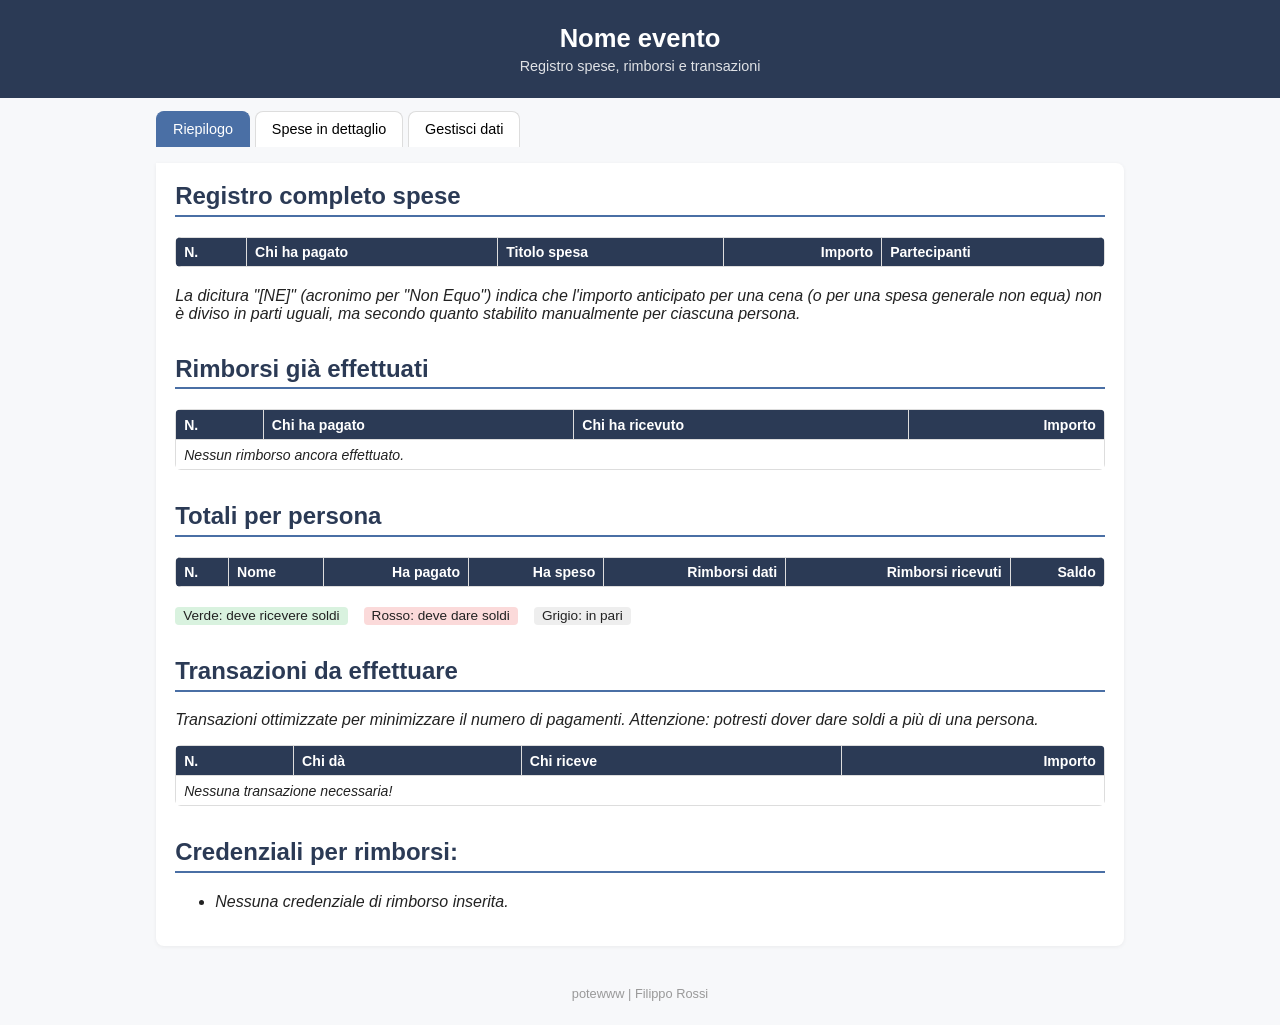
==== template/index.html @ c22005c2 "Add files via upload" ====
<!DOCTYPE html>
<html lang="it">
<head>
<meta charset="UTF-8">
<meta name="viewport" content="width=device-width, initial-scale=1.0">
<title>Rimborsi</title>
  <meta property="og:type" content="website">
  <meta property="og:title" content="Rimborsi">
  <meta property="og:description" content="Registro spese, rimborsi e transazioni">
  <meta property="og:image" content="https://potewww.github.io/potesplit/img/logo.png">
  <meta name="twitter:card" content="summary">
  <meta name="twitter:title" content="Rimborsi">
  <meta name="twitter:description" content="Registro spese, rimborsi e transazioni">
  <link rel="icon" type="image/png" href="https://potewww.github.io/potesplit/img/logo.png">
<link rel="stylesheet" href="css/style.css">
</head>
<body>

<header class="page-header">
  <h1 id="page-title">Rimborsi</h1>
  <p>Registro spese, rimborsi e transazioni</p>
</header>

<nav class="tabs">
  <a class="tab-btn-home" id="btn-home-link" href="#" title="Torna alla home">🏠</a>
  <button class="tab-btn active" data-tab="tab-riepilogo">Riepilogo</button>
  <button class="tab-btn" data-tab="tab-dettaglio">Spese in dettaglio</button>
  <button class="tab-btn" data-tab="tab-gestisci">Gestisci dati</button>
</nav>

<main>

  <!-- ===================== TAB RIEPILOGO ===================== -->
  <section id="tab-riepilogo" class="tab-panel active">

    <h2>Registro completo spese</h2>
    <div class="table-wrap">
    <table id="tbl-registro">
      <thead><tr><th>N.</th><th>Chi ha pagato</th><th>Titolo spesa</th><th class="num">Importo</th><th>Partecipanti</th></tr></thead>
      <tbody></tbody>
    </table>
    </div>
    <p><em>La dicitura "[NE]" (acronimo per "Non Equo") indica che l'importo anticipato per una cena (o per una spesa generale non equa) non è diviso in parti uguali, ma secondo quanto stabilito manualmente per ciascuna persona.</em></p>

    <h2>Rimborsi già effettuati</h2>
    <div class="table-wrap">
    <table id="tbl-rimborsi">
      <thead><tr><th>N.</th><th>Chi ha pagato</th><th>Chi ha ricevuto</th><th class="num">Importo</th></tr></thead>
      <tbody></tbody>
    </table>
    </div>

    <h2>Totali per persona</h2>
    <div class="table-wrap">
    <table id="tbl-totali">
      <thead><tr><th>N.</th><th>Nome</th><th class="num">Ha pagato</th><th class="num">Ha speso</th><th class="num">Rimborsi dati</th><th class="num">Rimborsi ricevuti</th><th class="num">Saldo</th></tr></thead>
      <tbody></tbody>
    </table>
    </div>
    <div class="legend">
      <span class="row-green">Verde: deve ricevere soldi</span>
      <span class="row-red">Rosso: deve dare soldi</span>
      <span class="row-gray">Grigio: in pari</span>
    </div>

    <h2>Transazioni da effettuare</h2>
    <p><em>Transazioni ottimizzate per minimizzare il numero di pagamenti. Attenzione: potresti dover dare soldi a più di una persona.</em></p>
    <div class="table-wrap">
    <table id="tbl-transazioni">
      <thead><tr><th>N.</th><th>Chi dà</th><th>Chi riceve</th><th class="num">Importo</th></tr></thead>
      <tbody></tbody>
    </table>
    </div>

    <h2>Credenziali per rimborsi:</h2>
    <ul id="credenziali-list"></ul>
  </section>

  <!-- ===================== TAB CENE ===================== -->
  <section id="tab-dettaglio" class="tab-panel">
    <h2>Spese in dettaglio</h2>
    <p><em>Se una spesa non è divisibile esattamente (es. dividendo per 3), gli importi vengono arrotondati per difetto al centesimo e i centesimi restanti assegnati a chi, al momento del calcolo, sta spendendo di meno: è normale che due persone con la stessa spesa "sulla carta" abbiano un centesimo di differenza. Se il totale anticipato per una spesa/cena non coincide con il dovuto calcolato, la differenza viene ridistribuita automaticamente (solata se si è pagato di più, controsolata se si è pagato di meno).</em></p>

    <h3>Cene</h3>
    <div id="cene-container"></div>

    <h3>Altre spese (equa e non equa)</h3>
    <div id="spese-dettaglio-container"></div>
  </section>

  <!-- ===================== TAB GESTISCI ===================== -->
  <section id="tab-gestisci" class="tab-panel">
    <h2>Gestisci dati</h2>
    <div class="warning-banner" id="config-warning" style="display:none">
      ⚠️ <strong>js/config.js</strong> non è ancora stato configurato con il tuo username e nome del repository GitHub: finché resta così, nessun salvataggio funzionerà. Vedi il README.
    </div>

    <div class="token-box collapsed" id="token-box">
      <div class="token-box-header" id="token-box-toggle">
        <strong>⚙️ Token GitHub</strong>
        <button class="btn-gear btn-arrow" type="button" aria-label="Mostra/nascondi">▶</button>
      </div>
      <div class="token-box-body">
        <p>
  Istruzioni amministratore:
  <br>Accedere su GitHub → Settings → Developer settings → Personal access tokens (fine-grained, con permesso "Contents: Read and write" sul repo). Il token resta salvato solo in questo browser (non su GitHub Pages, non visibile ad altri visitatori) e rimane impostato anche se chiudi la pagina o il browser, finché non lo rimuovi.
  Oppure più velocemente, cliccando al seguente link <a href="https://github.com/settings/personal-access-tokens/new" target="_blank" rel="noopener">GeneraToken</a>, si viene reindirizzati al sito per creare il token.
</p>

<p>
  Istruzioni utenti:
  <br>Inserire nello spazio sottostante il token fornito dall'amministratore. Una volta fatto, chiudere il menù a tendina e non modificare più il campo.
</p>
        <div class="token-input-row">
          <input type="password" id="gh-token" placeholder="github_pat_xxxxxxxxxxxxxxxxxxxx">
          <button class="btn-icon" type="button" id="btn-toggle-token" title="Mostra/nascondi token">👁</button>
          <button class="btn-icon" type="button" id="btn-copy-token" title="Copia token">📋</button>
        </div>
        <div style="display:flex; gap:.5rem; flex-wrap:wrap;">
          <button class="btn-secondary" id="btn-save-token" type="button">Salva token (permanente)</button>
          <button class="btn-icon delete" id="btn-clear-token" type="button">Rimuovi token</button>
        </div>
        <div class="status" id="status-token"></div>
      </div>
    </div>

    <div class="collapsible-section collapsed" id="sec-persona">
      <div class="collapsible-header" data-toggle="sec-persona">
        <strong>👤 Aggiungi persona</strong>
        <button class="btn-gear btn-arrow" type="button" aria-label="Mostra/nascondi">▶</button>
      </div>
      <div class="collapsible-body">
        <form class="admin-form" id="f-persona-form">
          <label>Quante persone vuoi aggiungere?</label>
          <select id="f-persona-quante">
            <option value="1" selected>1</option>
            <option value="2">2</option>
            <option value="3">3</option>
            <option value="4">4</option>
            <option value="5">5</option>
            <option value="6">6</option>
            <option value="7">7</option>
            <option value="8">8</option>
            <option value="9">9</option>
            <option value="10">10</option>
          </select>
          <label>Nome e cognome</label>
          <div id="f-persona-nomi-container"></div>
          <button class="btn-primary" type="submit">Aggiungi persona/e</button>
          <div class="status" id="status-persona"></div>
        </form>
      </div>
    </div>

    <h4>Persone esistenti</h4>
    <div class="list-box" id="lista-persone"></div>

    <div class="collapsible-section collapsed" id="sec-spesa">
      <div class="collapsible-header" data-toggle="sec-spesa">
        <strong>🛒 Aggiungi spesa</strong>
        <button class="btn-gear btn-arrow" type="button" aria-label="Mostra/nascondi">▶</button>
      </div>
      <div class="collapsible-body">
        <form class="admin-form" id="f-spesa-form">
          <label>Titolo spesa</label>
          <input type="text" id="f-spesa-titolo" placeholder="Es. Spesa bibite" required>

          <label>Partecipanti alla spesa (spunta chi partecipa — di default sono tutte spuntate)</label>
          <div id="f-spesa-partecipanti"></div>

          <label>Metodo di divisione</label>
          <div style="display:flex; gap:1.2rem; flex-wrap:wrap;">
            <label class="chk"><input type="radio" name="f-spesa-modo" id="f-spesa-modo-equa" value="equa" checked> Divisione equa tra i partecipanti</label>
            <label class="chk"><input type="radio" name="f-spesa-modo" id="f-spesa-modo-nonequa" value="nonequa"> Divisione non equa (quote personalizzate)</label>
          </div>

          <div id="f-spesa-quote-box" style="display:none">
            <label>Quota dovuta da ciascun partecipante selezionato (€)</label>
            <div id="f-spesa-quote-righe"></div>
            <div class="status" id="status-spesa-quote-tot"></div>
          </div>

          <label>Chi ha anticipato i soldi (spunta chi ha pagato — di default nessuno è spuntato)</label>
          <div id="f-spesa-pagatori-check"></div>
          <div id="f-spesa-pagatori-righe"></div>
          <div class="status" id="status-spesa-pagatori-tot"></div>

          <button class="btn-primary" type="submit" id="btn-spesa-submit">Aggiungi spesa</button>
          <button class="btn-secondary" type="button" id="btn-spesa-annulla" style="display:none">Annulla modifica</button>
          <div class="status" id="status-spesa"></div>
        </form>
      </div>
    </div>

    <h4>Spese esistenti</h4>
    <div class="list-box" id="lista-spese"></div>

    <div class="collapsible-section collapsed" id="sec-rimborso">
      <div class="collapsible-header" data-toggle="sec-rimborso">
        <strong>💸 Aggiungi rimborso</strong>
        <button class="btn-gear btn-arrow" type="button" aria-label="Mostra/nascondi">▶</button>
      </div>
      <div class="collapsible-body">
        <form class="admin-form" id="f-rimborso-form">
          <label>Chi dà (ha rimborsato)</label>
          <select class="persona-select" id="f-rimb-da"></select>
          <label>Chi riceve</label>
          <select class="persona-select" id="f-rimb-a"></select>
          <label>Importo (€)</label>
          <input type="number" step="0.01" min="0.01" id="f-rimb-importo" required>
          <button class="btn-primary" type="submit" id="btn-rimborso-submit">Aggiungi rimborso</button>
          <button class="btn-secondary" type="button" id="btn-rimborso-annulla" style="display:none">Annulla modifica</button>
          <div class="status" id="status-rimborso"></div>
        </form>
      </div>
    </div>

    <h4>Rimborsi esistenti</h4>
    <div class="list-box" id="lista-rimborsi"></div>

    <div class="collapsible-section collapsed" id="sec-cena">
      <div class="collapsible-header" data-toggle="sec-cena">
        <strong>🍲 Aggiungi cena</strong>
        <button class="btn-gear btn-arrow" type="button" aria-label="Mostra/nascondi">▶</button>
      </div>
      <div class="collapsible-body">
        <form class="admin-form" id="f-cena-form">
          <label>Titolo cena</label>
          <input type="text" id="f-cena-titolo" placeholder="Es. Cena di Natale" required>

          <label>Persone alla cena (spunta chi partecipa — di default sono tutte spuntate)</label>
          <div id="cena-persone-checkboxes"></div>

          <label>Sconti per categoria (%)</label>
          <div class="sconti-grid" id="sconti-grid-container"></div>

          <div class="cena-persone-details collapsed" id="cena-persone-details">
            <div class="cena-persone-details-header" id="cena-persone-details-toggle">
              <strong>Spese individuali per persona (voci consumate)</strong>
              <button class="btn-gear btn-arrow" type="button" aria-label="Mostra/nascondi spese individuali">▶</button>
            </div>
            <div class="cena-persone-details-body">
              <div id="cena-persone-rows"></div>
            </div>
          </div>

          <label>Spese condivise (piatti/bevande in comune, coperto, ecc.)</label>
          <p><em>Se non selezioni nessun partecipante per una spesa condivisa, viene considerata per tutti i partecipanti alla cena.</em></p>
          <div id="cena-spese-rows"></div>
          <button class="btn-secondary" type="button" id="btn-add-cena-spesa">+ Aggiungi spesa condivisa</button>

          <label>Chi ha anticipato i soldi per questa cena (spunta chi ha pagato — di default nessuno è spuntato)</label>
          <p><em>Non è detto che chi anticipa i soldi debba anche partecipare alla cena: la spesa viene comunque divisa esclusivamente tra i partecipanti selezionati sopra.</em></p>
          <div id="cena-pagatori-check"></div>
          <div id="cena-pagatori-righe"></div>
          <div class="status" id="status-cena-pagatori-tot"></div>

          <button class="btn-primary" type="submit" id="btn-cena-submit">Salva cena</button>
          <button class="btn-secondary" type="button" id="btn-cena-annulla" style="display:none">Annulla modifica</button>
          <div class="status" id="status-cena"></div>
        </form>
      </div>
    </div>

    <h4>Cene esistenti</h4>
    <div class="list-box" id="lista-cene"></div>

    <div class="collapsible-section collapsed" id="sec-credenziale">
      <div class="collapsible-header" data-toggle="sec-credenziale">
        <strong>📝 Aggiungi/modifica credenziali rimborso</strong>
        <button class="btn-gear btn-arrow" type="button" aria-label="Mostra/nascondi">▶</button>
      </div>
      <div class="collapsible-body">
        <p><em>Per ogni persona puoi salvare un link PayPal oppure un IBAN + nome intestatario,
          da mostrare nella pagina Riepilogo a chi deve farle un rimborso.</em></p>
        <form class="admin-form" id="f-credenziale-form">
          <label>Persona</label>
          <select class="persona-select" id="f-cred-persona"></select>

          <label>Tipo di credenziale</label>
          <select id="f-cred-tipo">
            <option value="paypal">Link PayPal</option>
            <option value="iban">IBAN + Intestatario</option>
          </select>

          <div id="f-cred-campi-paypal">
            <label>Link PayPal</label>
            <input type="text" id="f-cred-paypal" placeholder="https://www.paypal.me/tuonome">
          </div>

          <div id="f-cred-campi-iban" style="display:none">
            <label>IBAN</label>
            <input type="text" id="f-cred-iban" placeholder="IT00X0000000000000000000000">
            <label>Nome intestatario</label>
            <input type="text" id="f-cred-intestatario" placeholder="Es. Mario Rossi">
          </div>

          <button class="btn-primary" type="submit" id="btn-cred-submit">Salva credenziali</button>
          <button class="btn-secondary" type="button" id="btn-cred-annulla" style="display:none">Annulla modifica</button>
          <div class="status" id="status-cred"></div>
        </form>
      </div>
    </div>

    <h4>Credenziali esistenti</h4>
    <div class="list-box" id="lista-credenziali"></div>
  </section>

</main>

<footer><a href="https://potewww.github.io/home.html">potewww | Filippo Rossi</a></footer>

<script src="js/config.js"></script>
<script src="js/calc.js"></script>
<script src="js/github.js"></script>
<script src="js/app.js"></script>
</body>
</html>
---- template/css/style.css ----
:root {
  --header: #2b3a55;   /* blu scuro */
  --accent: #4a6fa5;   /* blu principale */
  --green: #d9f2df;
  --red: #fbdada;
  --gray: #eee;
  --disc: #c0392b;
  --orig: #888;
  --border: #ddd;
}
* { box-sizing: border-box; }
body {
  font-family: -apple-system, "Segoe UI", Roboto, sans-serif;
  margin: 0; background: #f7f8fa; color: #222;
}
header.page-header {
  background: var(--header); color: white; padding: 1.5rem 1rem; text-align: center;
}
header.page-header h1 { margin: 0 0 .3rem; font-size: 1.6rem; }
header.page-header p { margin: 0; opacity: .85; font-size: .9rem; }

nav.tabs {
  display: flex; flex-wrap: wrap; gap: .3rem; padding: .8rem 1rem 0; max-width: 1000px; margin: 0 auto;
}
.tab-btn {
  background: white; border: 1px solid var(--border); border-bottom: none;
  padding: .6rem 1rem; cursor: pointer; border-radius: 8px 8px 0 0; font-size: .9rem;
}
.tab-btn.active { background: var(--accent); color: white; border-color: var(--accent); }

.tab-btn-home {
  background: white; border: 1px solid var(--border); border-bottom: none;
  border-radius: 8px 8px 0 0; width: 2.4rem; height: 2.4rem;
  display: flex; align-items: center; justify-content: center;
  font-size: 1.1rem; text-decoration: none; flex-shrink: 0;
}
.tab-btn-home:hover { background: var(--accent); }

main { max-width: 1000px; margin: 0 auto; padding: 1rem; }
.tab-panel { display: none; background: white; padding: 1.2rem; border-radius: 0 8px 8px 8px; box-shadow: 0 1px 4px rgba(0,0,0,.06); }
.tab-panel.active { display: block; }

h2 { color: var(--header); border-bottom: 2px solid var(--accent); padding-bottom: .3rem; margin-top: 2rem;}
h2:first-child { margin-top: 0; }
h3 { color: var(--accent); margin-top: 1.5rem; }
h4 { margin-bottom: .3rem; }
h5 { margin: .8rem 0 .3rem; color: #555; }

table { width: 100%; border-collapse: collapse; margin: .6rem 0 1.2rem; font-size: .88rem; }
table th, table td { border: 1px solid var(--border); padding: .4rem .5rem; text-align: left; }
table th { background: var(--header); color: white; }
td.num, th.num { text-align: right; }
.row-red { background: var(--red); }
.row-green { background: var(--green); }
.row-gray { background: var(--gray); }
.row-stripe { background: #f0f4f9; }
.tot-row, .tot-cell { background: #eef2f7; font-weight: bold; }

.disc { color: var(--disc); font-weight: 600; }
.orig { color: var(--orig); font-size: .85em; }

.legend { display: flex; gap: 1rem; flex-wrap: wrap; margin: .6rem 0; font-size: .85rem; }
.legend span { padding: .1rem .5rem; border-radius: 4px; }

details.cena-block { border: 1px solid var(--border); border-radius: 8px; margin-bottom: .8rem; padding: .5rem 1rem; }
details.cena-block summary { cursor: pointer; font-weight: bold; font-size: 1.05rem; color: var(--header); padding: .4rem 0; }
.sconti-info { font-size: .85rem; color: #555; }

.evento-solata { font-size: .85rem; padding: .5rem .7rem; border-radius: 6px; margin: .4rem 0 .8rem; }
.evento-solata.tipo-solata { background: #fff3cd; color: #7a5b00; }
.evento-solata.tipo-controsolata { background: #e6eefb; color: #1e3a6f; }
.evento-solata.tipo-nessuna { background: #eee; color: #666; font-style: italic; }

.cena-table th, .cena-table td { font-size: .82rem; }

form.admin-form { display: flex; flex-direction: column; gap: .6rem; margin-bottom: 1.5rem; }
form.admin-form label { font-size: .85rem; font-weight: 600; color: #333; }
form.admin-form input, form.admin-form select {
  padding: .5rem; border: 1px solid var(--border); border-radius: 6px; font-size: .9rem; width: 100%;
}
.persona-checkboxes, .cena-spesa-partecipanti { display: flex; flex-wrap: wrap; gap: .4rem .8rem; padding: .5rem; border: 1px solid var(--border); border-radius: 6px; max-height: 140px; overflow-y: auto; }
.sconti-grid { display: grid; grid-template-columns: repeat(auto-fill, minmax(90px, 1fr)); gap: .3rem; padding: .5rem; border: 1px solid var(--border); border-radius: 6px; align-items: end; }
.sconti-grid .cp-field label { font-weight: 600; }
.sconti-grid input { width: 100% !important; }
.chk { font-weight: normal !important; display: flex; align-items: center; gap: .3rem; font-size: .85rem !important; }
.chk input { width: auto !important; }

button.btn-primary {
  background: var(--accent); color: white; border: none; padding: .6rem 1.2rem;
  border-radius: 6px; cursor: pointer; font-size: .9rem; align-self: flex-start;
}
button.btn-primary:hover { background: var(--header); }
button.btn-remove-row { background: #e74c3c; color: white; border: none; border-radius: 4px; padding: .3rem .5rem; cursor: pointer; }
button.btn-secondary { background: white; border: 1px solid var(--accent); color: var(--accent); padding: .4rem .8rem; border-radius: 6px; cursor: pointer; align-self: flex-start; }

.status { font-size: .85rem; padding: .4rem; border-radius: 4px; min-height: 1.2rem; }
.status-ok { background: #d9f2df; color: #1e7a34; }
.status-error { background: #fbdada; color: #b02a2a; }

#cena-persone-checkboxes, #f-spesa-partecipanti, #f-spesa-pagatori-check, #cena-pagatori-check {
  display: flex; flex-wrap: wrap; gap: .4rem .8rem; padding: .5rem;
  border: 1px solid var(--border); border-radius: 6px; max-height: 160px; overflow-y: auto;
}

.cena-persone-details {
  border: 1px solid var(--border); border-radius: 8px; padding: .7rem .9rem; margin: 0;
}
.cena-persone-details-header {
  display: flex; align-items: center; justify-content: space-between; gap: .6rem; cursor: pointer;
}
.cena-persone-details-header strong { flex: 1; font-size: .85rem; color: var(--header); }
.cena-persone-details-body { margin-top: .8rem; display: flex; flex-direction: column; gap: .4rem; }
.cena-persone-details.collapsed .cena-persone-details-body { display: none; }
.cena-persone-details.collapsed .cena-persone-details-header { margin: 0; }

/* Freccia che ruota in base allo stato aperto/chiuso della sezione (funziona per
   qualunque contenitore che usi la classe .collapsed, non solo per le cene) */
.btn-arrow {
  transition: transform .18s ease;
  transform: rotate(90deg); /* aperta di default: freccia verso il basso */
}
.collapsed .btn-arrow {
  transform: rotate(0deg); /* chiusa: freccia punta a destra */
}

/* Sezioni estendibili generiche (Aggiungi spesa / spesa non equa / rimborso / cena, ecc.) */
.collapsible-section { border: 1px solid var(--border); border-radius: 8px; margin: 1.5rem 0; overflow: hidden; }
.collapsible-header {
  display: flex; align-items: center; justify-content: space-between; gap: .6rem;
  cursor: pointer; padding: .8rem 1rem; background: #f7f8fa;
}
.collapsible-header strong { font-size: 1rem; color: var(--accent); }
.collapsible-body { padding: 0 1rem 1rem; }
.collapsible-section.collapsed .collapsible-body { display: none; }
.collapsible-section.collapsed .collapsible-header { border-bottom: none; }

.cena-persona-row {
  border: 1px dashed var(--border); padding: .6rem; border-radius: 6px; margin-bottom: .4rem;
}
.cp-persona-titolo { font-weight: 700; color: var(--header); margin-bottom: .4rem; }
/* auto-fill (non auto-fit) + nessun elemento con grid-column:span dentro alla griglia:
   evita il bug per cui, a certe larghezze, un campo (es. "Antipasto") finiva da solo
   nell'ultima colonna disponibile e il campo successivo (es. "Primi") veniva spinto
   sulla riga sotto, sembrando "impilato" invece che affiancato. */
.cp-fields-grid {
  display: grid; grid-template-columns: repeat(auto-fill, minmax(90px, 1fr)); gap: .3rem;
  align-items: end;
}
.cena-spesa-row {
  display: grid; grid-template-columns: 2fr 1.3fr 1fr 1fr 2fr auto; gap: .3rem;
  align-items: end; border: 1px dashed var(--border); padding: .5rem; border-radius: 6px; margin-bottom: .4rem;
}
.cp-field { display: flex; flex-direction: column; gap: .15rem; }
.cp-field label { font-size: .68rem; font-weight: 600; color: #666; white-space: nowrap; overflow: hidden; text-overflow: ellipsis; }
.cp-field input, .cp-field select { width: 100%; padding: .3rem; border: 1px solid var(--border); border-radius: 5px; font-size: .82rem; }

/* righe della spesa non equa (persona + quota) */
.spesa-ne-row {
  display: grid; grid-template-columns: 1.4fr 1fr auto; gap: .4rem; align-items: center;
  padding: .4rem .5rem; border: 1px dashed var(--border); border-radius: 6px; margin-bottom: .3rem;
}
.spesa-ne-row label { font-size: .85rem; font-weight: normal; }
.spesa-ne-row input[type="number"] { width: 100%; }

.token-box { background: #fff8e6; border: 1px solid #e8d284; border-radius: 8px; padding: 1rem; margin-bottom: 1.5rem; }
.token-box input { width: 100%; padding: .5rem; margin: .5rem 0; border: 1px solid var(--border); border-radius: 6px; }

.token-input-row { display: flex; gap: .4rem; align-items: center; margin: .5rem 0; }
.token-input-row input { flex: 1; margin: 0 !important; }
.token-input-row .btn-icon { flex-shrink: 0; padding: .5rem .6rem; }

.token-box-header {
  display: flex; align-items: center; justify-content: space-between; gap: .6rem; cursor: pointer;
}
.token-box-header strong { flex: 1; }
.btn-gear {
  width: 34px; height: 34px; flex-shrink: 0; display: flex; align-items: center; justify-content: center;
  border: 1px solid var(--accent); background: white; color: var(--accent); border-radius: 6px;
  cursor: pointer; font-size: 1.05rem; padding: 0; line-height: 1;
}
.btn-gear:hover { background: var(--accent); color: white; }
.token-box-body { margin-top: .8rem; }
.token-box.collapsed .token-box-body { display: none; }
.token-box.collapsed .token-box-header { margin: 0; }

.list-box { margin-bottom: 1.5rem; border: 1px solid var(--border); border-radius: 8px; overflow: hidden; }
.list-row {
  display: flex; align-items: center; justify-content: space-between; gap: .6rem;
  padding: .5rem .7rem; border-bottom: 1px solid var(--border); font-size: .85rem; background: white;
}
.list-row:last-child { border-bottom: none; }
.list-row:nth-child(even) { background: #f8f9fb; }
.list-row .list-main { flex: 1; }
.list-row .list-sub { color: #888; font-size: .8rem; }
.list-row .list-actions { display: flex; gap: .4rem; flex-shrink: 0; }
.list-row.editing { background: #fff8e6; }
.btn-icon {
  border: 1px solid var(--border); background: white; border-radius: 5px; padding: .3rem .55rem;
  cursor: pointer; font-size: .8rem;
}
.btn-icon.edit { color: var(--accent); border-color: var(--accent); }
.btn-icon.delete { color: #c0392b; border-color: #c0392b; }
.btn-icon:hover { filter: brightness(0.95); }
.rename-box { display: flex; gap: .4rem; align-items: center; flex: 1; }
.rename-box input { flex: 1; padding: .3rem .5rem; border: 1px solid var(--border); border-radius: 5px; }
.empty-note { padding: .6rem .7rem; color: #999; font-size: .85rem; font-style: italic; }

.warning-banner {
  background: #fff3cd; border: 1px solid #e0b84a; color: #7a5b00;
  padding: .8rem 1rem; border-radius: 8px; margin-bottom: 1.2rem; font-size: .88rem;
}

.toast-box {
  position: fixed; top: 1rem; left: 50%; transform: translateX(-50%);
  z-index: 9999; display: flex; flex-direction: column; gap: .5rem;
  width: min(92vw, 420px); pointer-events: none;
}
.toast {
  padding: .7rem 1rem; border-radius: 8px; font-size: .88rem; box-shadow: 0 3px 10px rgba(0,0,0,.18);
  opacity: 0; transform: translateY(-12px); transition: opacity .25s, transform .25s; pointer-events: auto;
}
.toast.show { opacity: 1; transform: translateY(0); }
.toast-ok { background: #1e7a34; color: white; }
.toast-error { background: #b02a2a; color: white; }

.table-wrap { overflow-x: auto; -webkit-overflow-scrolling: touch; margin: .6rem 0 1.2rem; border-radius: 6px; }
.table-wrap table { margin: 0; }

/* ===================== RESPONSIVE / MOBILE ===================== */
@media (max-width: 680px) {
  html, body { overflow-x: hidden; }
  header.page-header { padding: 1.1rem .8rem; }
  header.page-header h1 { font-size: 1.25rem; }
  header.page-header p { font-size: .8rem; }

  nav.tabs { padding: .6rem .5rem 0; gap: .25rem; }
  .tab-btn { flex: 1 1 auto; padding: .5rem .4rem; font-size: .78rem; }

  main { padding: .6rem; }
  .tab-panel { padding: .8rem .7rem; }

  h2 { font-size: 1.05rem; margin-top: 1.4rem; }
  h3 { font-size: .98rem; }
  h4, h5 { font-size: .88rem; }

  table th, table td { padding: .32rem .4rem; font-size: .76rem; }
  .cena-table th, .cena-table td { font-size: .72rem; padding: .28rem .32rem; }

  .legend { font-size: .78rem; gap: .5rem; }

  details.cena-block { padding: .4rem .6rem; }
  details.cena-block summary { font-size: .92rem; }

  /* Tutti i form: input più grandi per evitare lo zoom automatico di iOS Safari */
  form.admin-form input, form.admin-form select, .sconti-grid input { font-size: 16px; }

  .list-row { flex-direction: column; align-items: stretch; gap: .5rem; }
  .list-row .list-actions { justify-content: flex-end; }
  .rename-box { flex-direction: column; align-items: stretch; }

  .cena-persona-row { padding: .4rem; }
  .cp-fields-grid { grid-template-columns: repeat(auto-fill, minmax(64px, 1fr)); gap: .25rem; }
  .cena-persona-row input, .cena-persona-row select { font-size: 16px; padding: .3rem; }

  .cena-spesa-row { grid-template-columns: 1fr !important; gap: .4rem; }
  .spesa-ne-row { grid-template-columns: 1fr !important; gap: .3rem; }

  .sconti-grid { grid-template-columns: repeat(auto-fit, minmax(90px, 1fr)); }
  .persona-checkboxes, .cena-spesa-partecipanti { max-height: 110px; }
  #cena-persone-checkboxes, #f-spesa-partecipanti, #f-spesa-pagatori-check, #cena-pagatori-check { max-height: 130px; }

  .token-box { padding: .8rem; font-size: .85rem; }

  .toast-box { top: .5rem; width: 94vw; }
}

footer { text-align: center; padding: 1.5rem; font-size: .8rem; color: #999; }
footer a { color: inherit; text-decoration: none; }
footer a:hover { text-decoration: underline; }
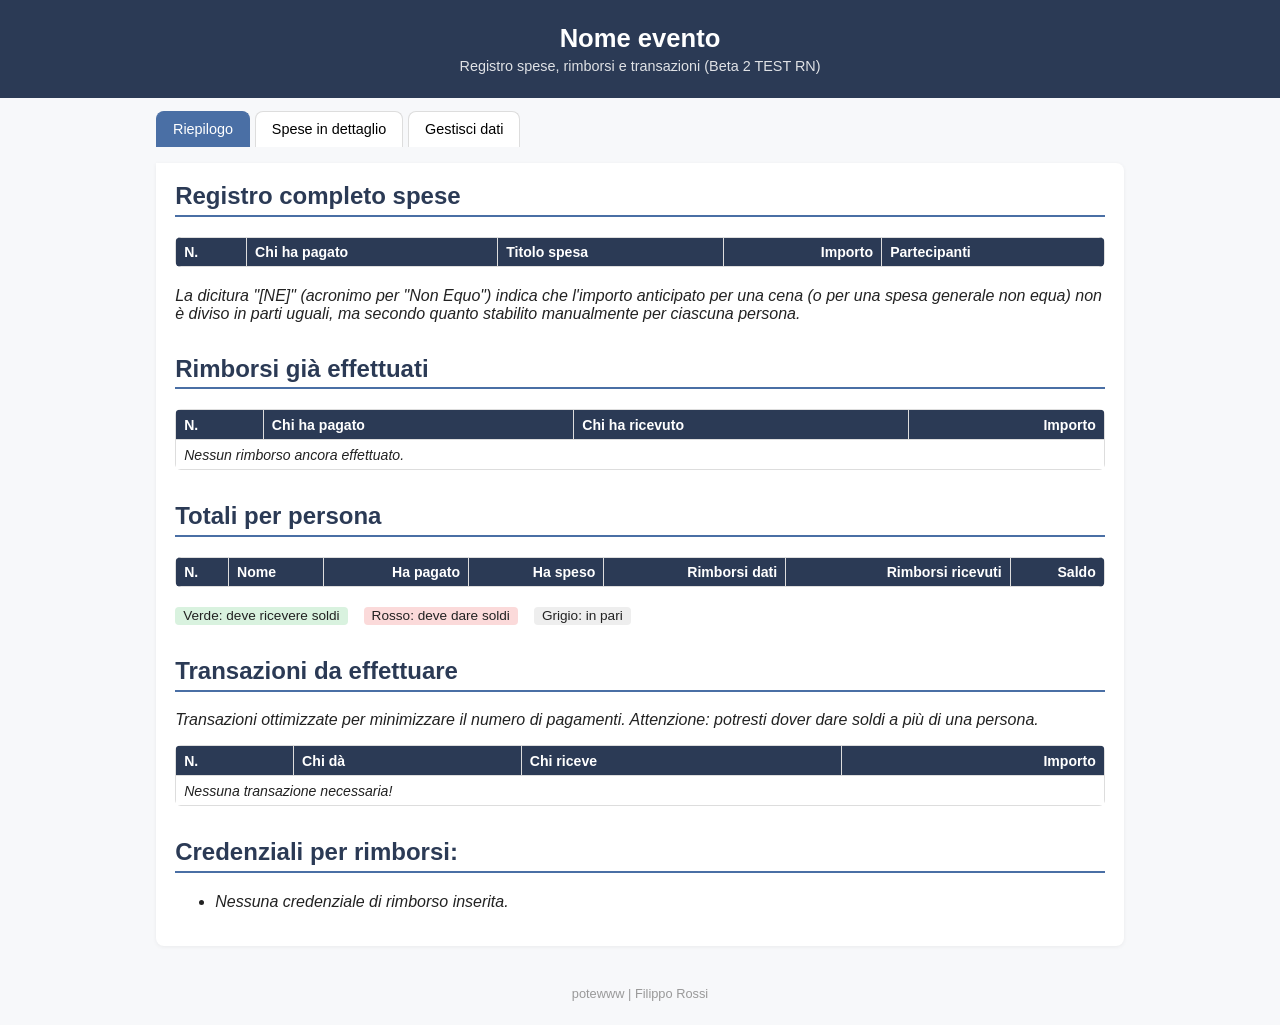
==== commit 0424e7ba: "bug sistemato in sezione spese condivise di una cena (push 2)" ====
--- a/template/index.html
+++ b/template/index.html
@@ -18,7 +18,7 @@
 
 <header class="page-header">
   <h1 id="page-title">Rimborsi</h1>
-  <p>Registro spese, rimborsi e transazioni</p>
+  <p>Registro spese, rimborsi e transazioni (Beta 2 TEST RN)</p>
 </header>
 
 <nav class="tabs">
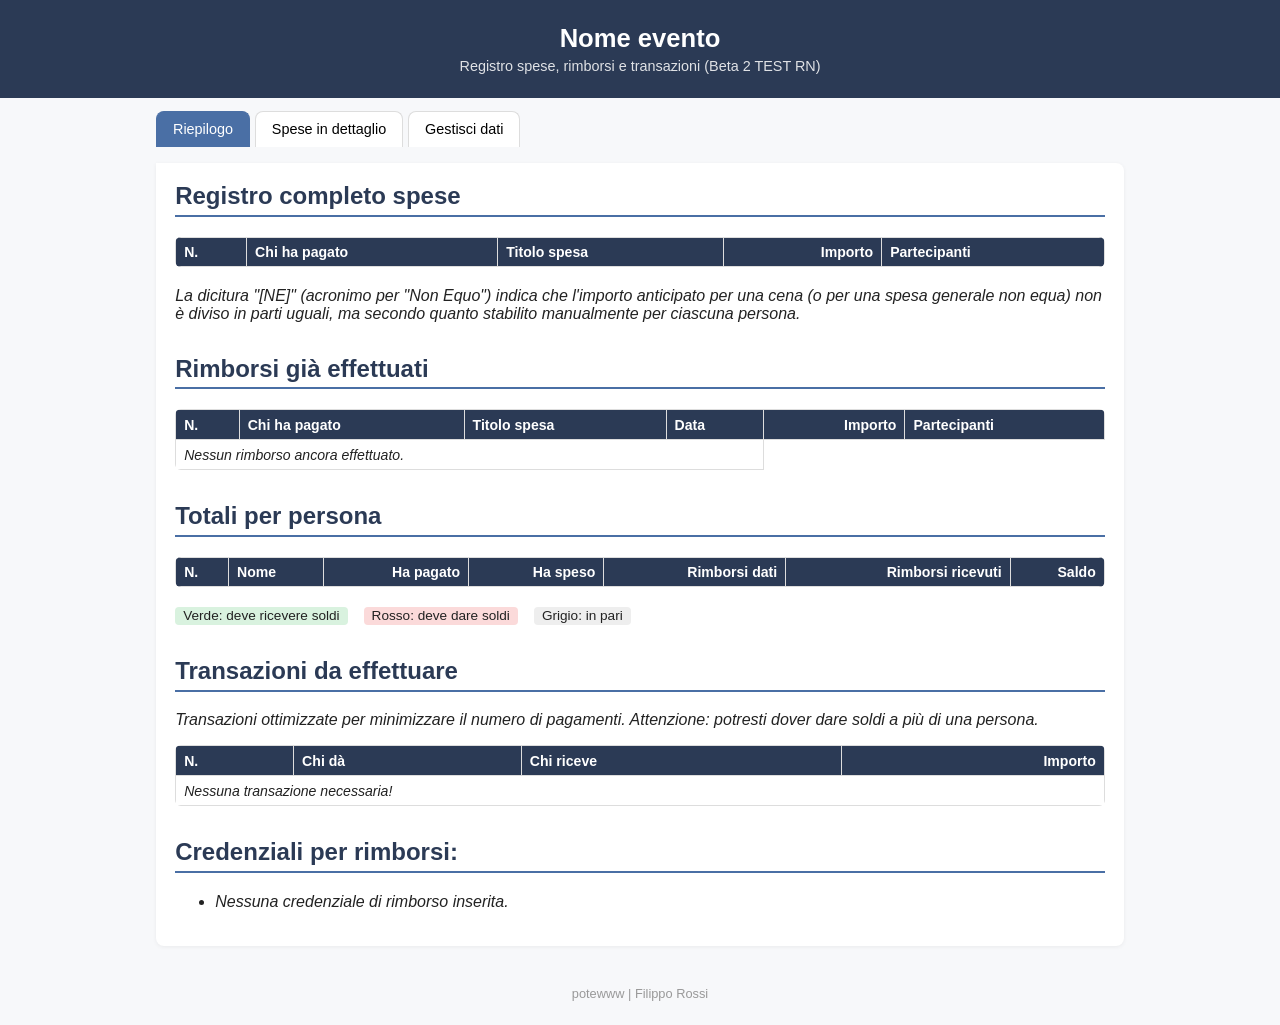
==== commit a816015d: "date 2" ====
--- a/template/index.html
+++ b/template/index.html
@@ -45,7 +45,7 @@
     <h2>Rimborsi già effettuati</h2>
     <div class="table-wrap">
     <table id="tbl-rimborsi">
-      <thead><tr><th>N.</th><th>Chi ha pagato</th><th>Chi ha ricevuto</th><th class="num">Importo</th></tr></thead>
+      <thead><tr><th>N.</th><th>Chi ha pagato</th><th>Titolo spesa</th><th>Data</th><th class="num">Importo</th><th>Partecipanti</th></tr></thead>      
       <tbody></tbody>
     </table>
     </div>
@@ -165,6 +165,9 @@
           <label>Titolo spesa</label>
           <input type="text" id="f-spesa-titolo" placeholder="Es. Spesa bibite" required>
 
+          <label>Data (facoltativa)</label>
+          <input type="date" id="f-spesa-data">
+
           <label>Partecipanti alla spesa (spunta chi partecipa — di default sono tutte spuntate)</label>
           <div id="f-spesa-partecipanti"></div>
 
@@ -228,6 +231,9 @@
           <label>Titolo cena</label>
           <input type="text" id="f-cena-titolo" placeholder="Es. Cena di Natale" required>
 
+          <label>Data (facoltativa)</label>
+          <input type="date" id="f-cena-data">
+
           <label>Persone alla cena (spunta chi partecipa — di default sono tutte spuntate)</label>
           <div id="cena-persone-checkboxes"></div>
 
@@ -315,4 +321,4 @@
 <script src="js/github.js"></script>
 <script src="js/app.js"></script>
 </body>
-</html>
+</html>
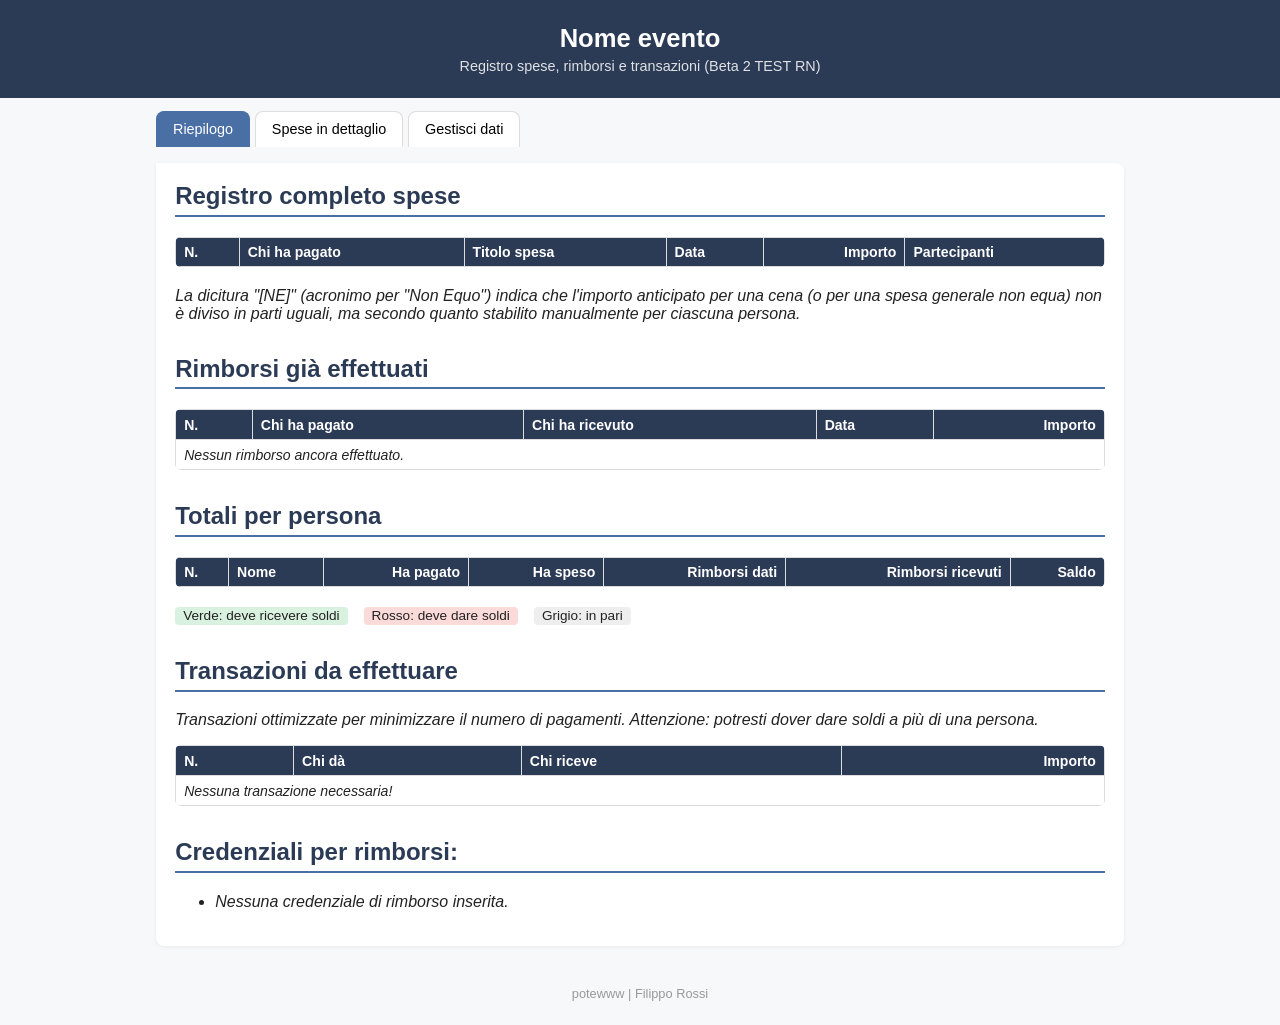
==== commit 888a39c4: "date 3" ====
--- a/template/index.html
+++ b/template/index.html
@@ -36,7 +36,7 @@
     <h2>Registro completo spese</h2>
     <div class="table-wrap">
     <table id="tbl-registro">
-      <thead><tr><th>N.</th><th>Chi ha pagato</th><th>Titolo spesa</th><th class="num">Importo</th><th>Partecipanti</th></tr></thead>
+      <thead><tr><th>N.</th><th>Chi ha pagato</th><th>Titolo spesa</th><th>Data</th><th class="num">Importo</th><th>Partecipanti</th></tr></thead>
       <tbody></tbody>
     </table>
     </div>
@@ -45,7 +45,7 @@
     <h2>Rimborsi già effettuati</h2>
     <div class="table-wrap">
     <table id="tbl-rimborsi">
-      <thead><tr><th>N.</th><th>Chi ha pagato</th><th>Titolo spesa</th><th>Data</th><th class="num">Importo</th><th>Partecipanti</th></tr></thead>      
+      <thead><tr><th>N.</th><th>Chi ha pagato</th><th>Chi ha ricevuto</th><th>Data</th><th class="num">Importo</th></tr></thead>
       <tbody></tbody>
     </table>
     </div>
@@ -211,6 +211,8 @@
           <select class="persona-select" id="f-rimb-a"></select>
           <label>Importo (€)</label>
           <input type="number" step="0.01" min="0.01" id="f-rimb-importo" required>
+          <label>Data (facoltativa)</label>
+          <input type="date" id="f-rimb-data">
           <button class="btn-primary" type="submit" id="btn-rimborso-submit">Aggiungi rimborso</button>
           <button class="btn-secondary" type="button" id="btn-rimborso-annulla" style="display:none">Annulla modifica</button>
           <div class="status" id="status-rimborso"></div>
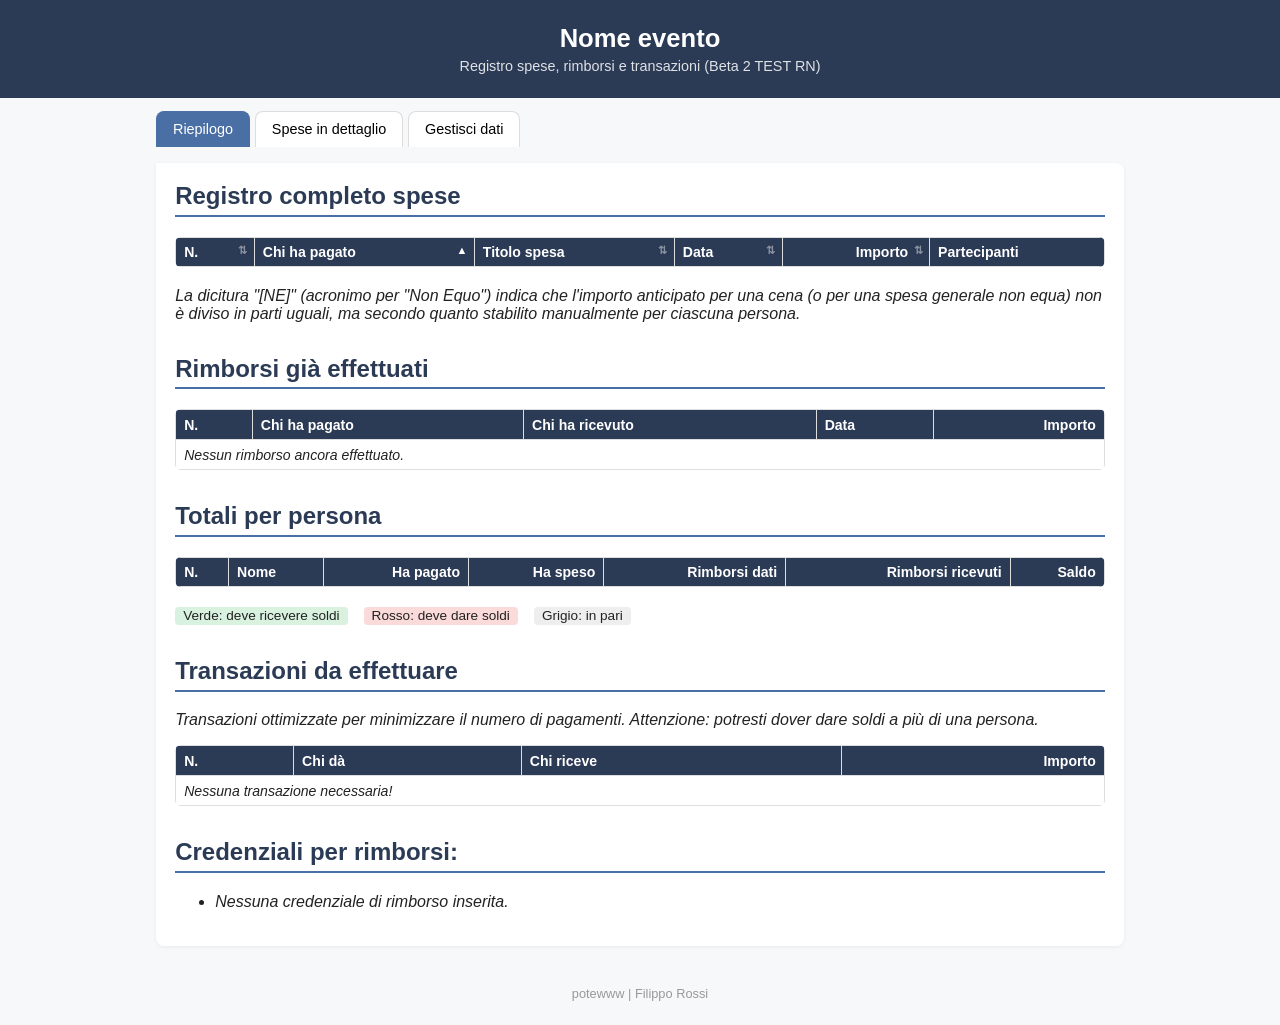
==== commit fa04e7f1: "sorting" ====
--- a/template/index.html
+++ b/template/index.html
@@ -36,7 +36,7 @@
     <h2>Registro completo spese</h2>
     <div class="table-wrap">
     <table id="tbl-registro">
-      <thead><tr><th>N.</th><th>Chi ha pagato</th><th>Titolo spesa</th><th>Data</th><th class="num">Importo</th><th>Partecipanti</th></tr></thead>
+      <thead><tr><th data-sort="n">N.</th><th data-sort="nome">Chi ha pagato</th><th data-sort="descrizione">Titolo spesa</th><th data-sort="data">Data</th><th class="num" data-sort="importo">Importo</th><th>Partecipanti</th></tr></thead>
       <tbody></tbody>
     </table>
     </div>
--- a/template/css/style.css
+++ b/template/css/style.css
@@ -277,3 +277,10 @@
 footer { text-align: center; padding: 1.5rem; font-size: .8rem; color: #999; }
 footer a { color: inherit; text-decoration: none; }
 footer a:hover { text-decoration: underline; }
+
+/* ---------- Ordinamento tabella Registro spese ---------- */
+table th[data-sort] { cursor: pointer; user-select: none; position: relative; padding-right: 1.3rem; }
+table th[data-sort]::after { content: "⇅"; opacity: .45; font-size: .78em; position: absolute; right: .4rem; }
+table th[data-sort].sort-asc::after { content: "▲"; opacity: 1; }
+table th[data-sort].sort-desc::after { content: "▼"; opacity: 1; }
+table th[data-sort]:hover { filter: brightness(1.15); }
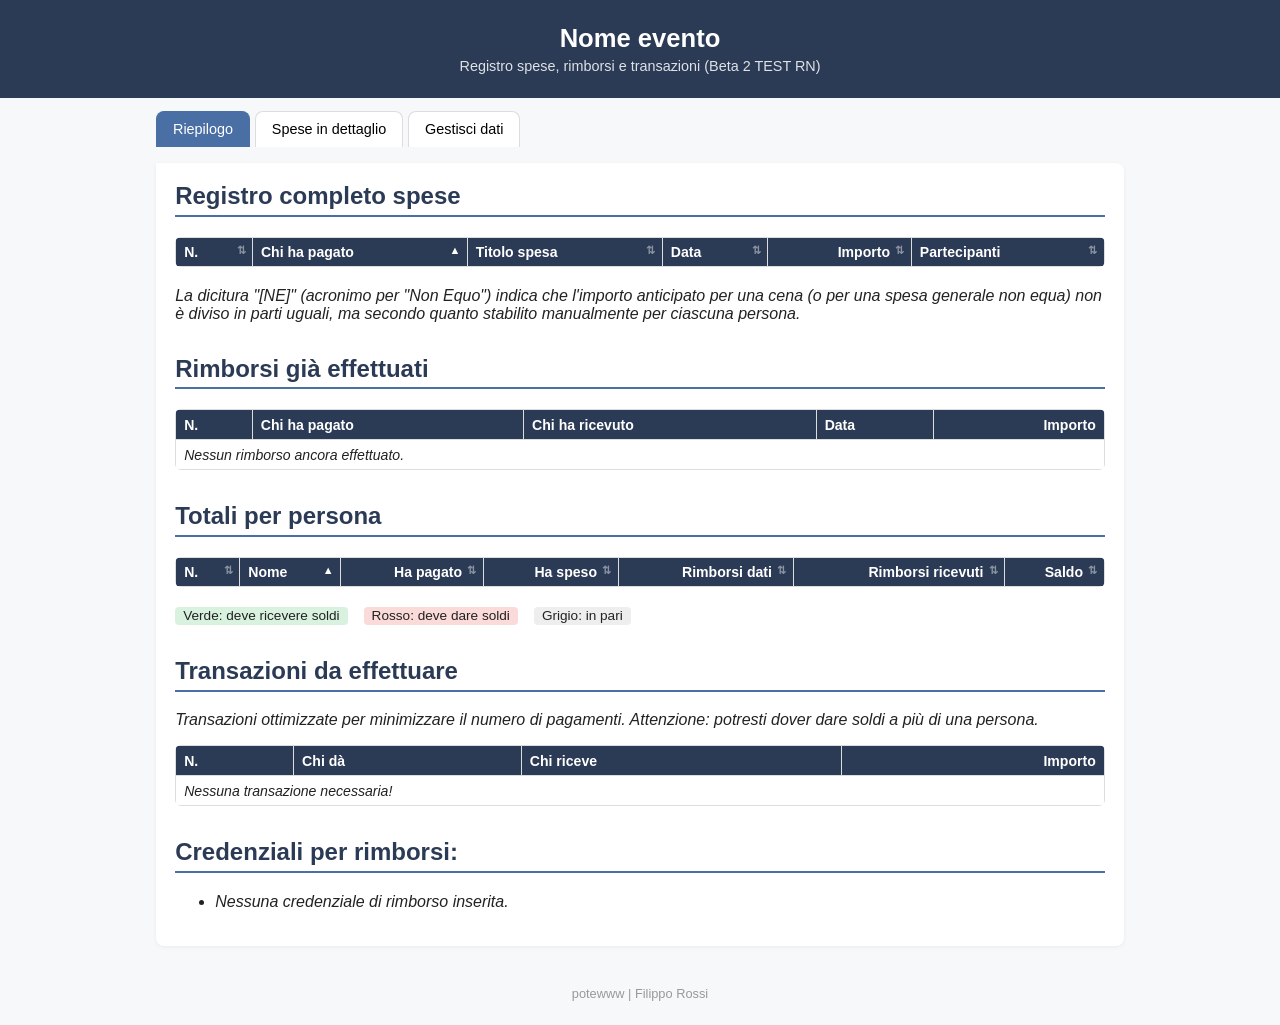
==== commit 1853c999: "sorting 2" ====
--- a/template/index.html
+++ b/template/index.html
@@ -36,7 +36,7 @@
     <h2>Registro completo spese</h2>
     <div class="table-wrap">
     <table id="tbl-registro">
-      <thead><tr><th data-sort="n">N.</th><th data-sort="nome">Chi ha pagato</th><th data-sort="descrizione">Titolo spesa</th><th data-sort="data">Data</th><th class="num" data-sort="importo">Importo</th><th>Partecipanti</th></tr></thead>
+      <thead><tr><th data-sort="n">N.</th><th data-sort="nome">Chi ha pagato</th><th data-sort="descrizione">Titolo spesa</th><th data-sort="data">Data</th><th class="num" data-sort="importo">Importo</th><th data-sort="partecipanti">Partecipanti</th></tr></thead>
       <tbody></tbody>
     </table>
     </div>
@@ -53,7 +53,7 @@
     <h2>Totali per persona</h2>
     <div class="table-wrap">
     <table id="tbl-totali">
-      <thead><tr><th>N.</th><th>Nome</th><th class="num">Ha pagato</th><th class="num">Ha speso</th><th class="num">Rimborsi dati</th><th class="num">Rimborsi ricevuti</th><th class="num">Saldo</th></tr></thead>
+      <thead><tr><th data-sort="n">N.</th><th data-sort="nome">Nome</th><th class="num" data-sort="pagato">Ha pagato</th><th class="num" data-sort="speso">Ha speso</th><th class="num" data-sort="rimbdati">Rimborsi dati</th><th class="num" data-sort="rimbric">Rimborsi ricevuti</th><th class="num" data-sort="saldo">Saldo</th></tr></thead>
       <tbody></tbody>
     </table>
     </div>
